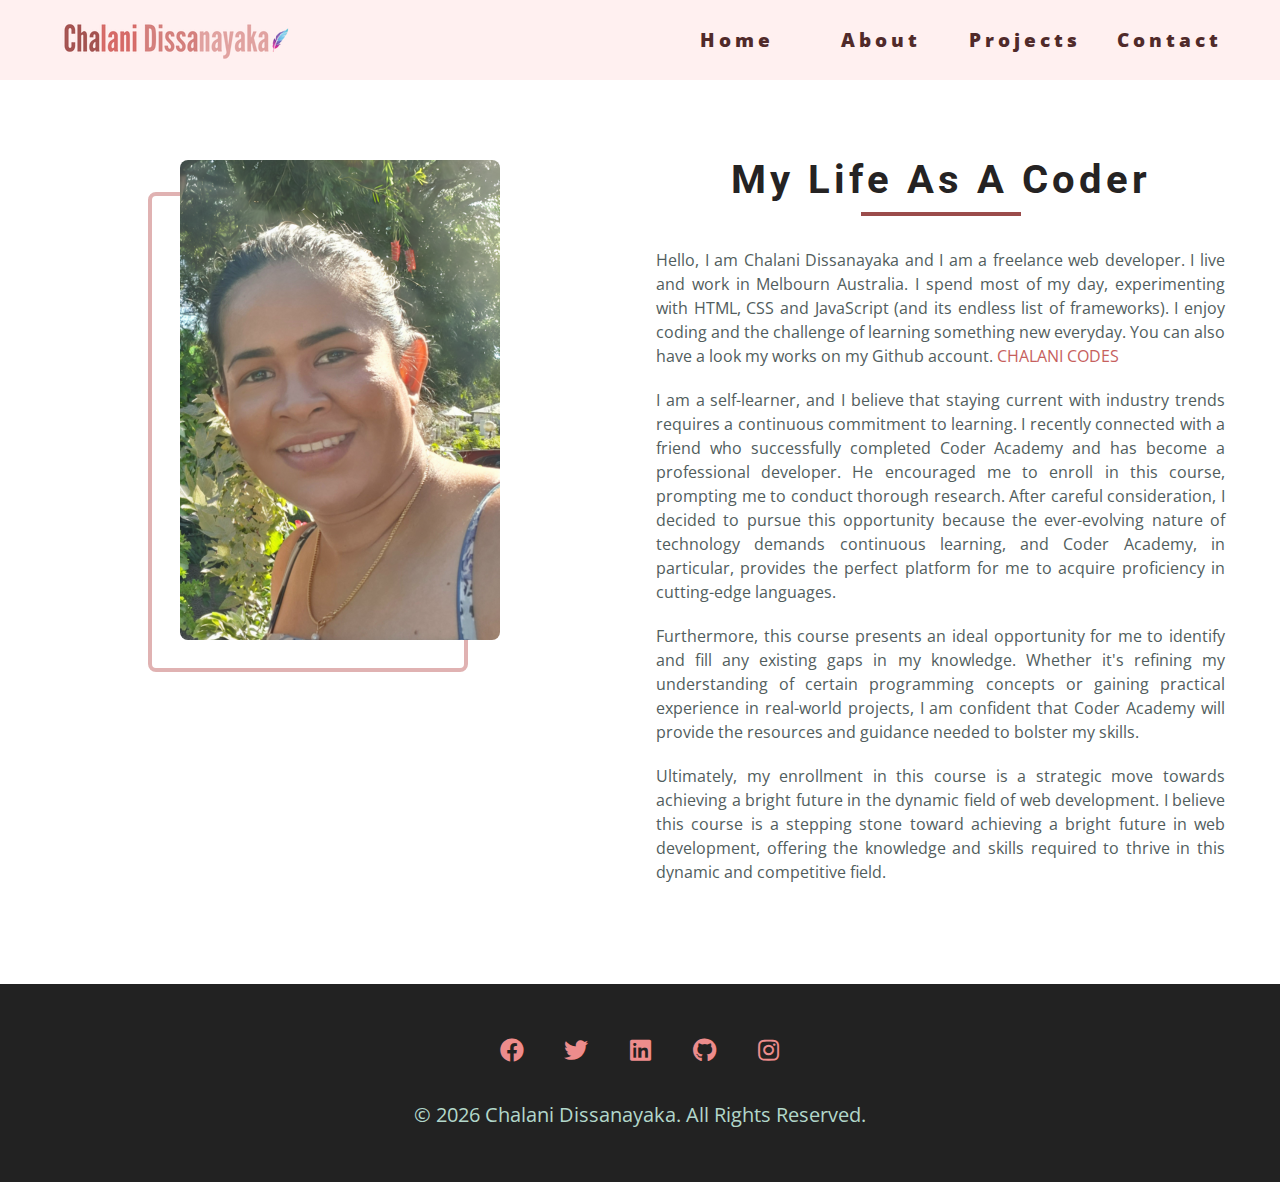
==== about.html @ c4699918 "added projects" ====
<!DOCTYPE html>
<html lang="en">
  <head>
    <meta charset="UTF-8" />
    <meta name="viewport" content="width=device-width, initial-scale=1.0" />
    <title>Chalani Dissanayaka || About</title>
    <link
      rel="stylesheet"
      href="./fontawesome-free-5.12.1-web/css/all.min.css"
    />
    <!-- css -->
    <link rel="stylesheet" href="./css/styles.css" />
  </head>

  <body>
    <!-- navbar -->
    <nav class="nav" id="nav">
      <div class="nav-center">
        <!-- nav header -->
        <div class="nav-header">
          <img src="./images/logo2.png" class="nav-logo" alt="" />
          <button class="nav-btn" id="nav-btn">
            <i class="fas fa-bars"></i>
          </button>
        </div>
        <!-- nav links -->
        <ul class="nav-links">
          <li><a href="index.html">home</a></li>
          <li><a href="about.html">about</a></li>
          <li><a href="projects.html">projects</a></li>
          <li><a href="contact.html">contact</a></li>
        </ul>
      </div>
    </nav>
    <!-- end of navbar -->
    <!-- sidebar -->
    <aside class="sidebar" id="sidebar">
      <div>
        <button id="close-btn" class="close-btn">
          <i class="fas fa-times"></i>
        </button>
        <ul class="sidebar-links">
          <li><a href="index.html">home</a></li>
          <li><a href="about.html">about</a></li>
          <li><a href="projects.html">projects</a></li>
          <li><a href="contact.html">contact</a></li>
        </ul>
        <!-- social-icons -->
        <ul class="social-icons">
          <li>
              <a href="http://www.facebook.com" class="social-icon">
                 <i class="fab fa-facebook"></i>  
              </a>
          </li>
          <li>
              <a href="http://www.twitter.com" class="social-icon">
                 <i class="fab fa-twitter"></i>  
              </a>
          </li>
          <li>
              <a href="http://www.linkedin.com" class="social-icon">
                 <i class="fab fa-linkedin"></i>  
              </a>
          </li>
          <li>
              <a href="http://www.github.com" class="social-icon">
                 <i class="fab fa-github"></i>  
              </a>
          </li>
          <li>
              <a href="http://www.instagram.com" class="social-icon">
                 <i class="fab fa-instagram"></i>  
              </a>
          </li>
      </ul>
      <!-- end of social-icons -->
      </div>
    </aside>
    <!-- end of sidebar -->

    <!-- ############## -->
    <!-- ############## -->

    <!-- about -->
    <section class="section about single-page">
        <div class="section-center about-center">
            <!-- about img -->
            <article class="about-img">
                <img src="./images/hero-img2.png" class="hero-photo" alt="about img">
            </article>
            <!-- end of about img -->
            <!-- about info -->
            <article class="about-info page-info">
                <!-- section title -->
                <div class="section-title about-title page-title">
                    <h2>my life as a coder</h2>
                    <div class="underline"></div>
                </div>
                <!-- end of section title -->
                <p>
                    Hello, I am Chalani Dissanayaka and I am a freelance web developer. I live and work in
                    Melbourn Australia. I spend most of my day, experimenting with HTML, CSS and
                    JavaScript (and its endless list of frameworks). I enjoy coding and the
                    challenge of learning something new everyday. You can also have a look my works
                    on my Github account.
                    <a href="https://github.com/chalanicodes"
                    >chalani codes</a>
                </p>
                <p>
                  I am a self-learner, and I believe that staying current 
                  with industry trends requires a continuous commitment to 
                  learning. I recently connected with a friend who successfully 
                  completed Coder Academy and has become a professional 
                  developer. He encouraged me to enroll in this course, prompting 
                  me to conduct thorough research. After careful consideration, 
                  I decided to pursue this opportunity because the ever-evolving 
                  nature of technology demands continuous learning, and Coder Academy, 
                  in particular, provides the perfect platform for me to acquire 
                  proficiency in cutting-edge languages.
                </p>
                <p>
                  Furthermore, this course presents an ideal opportunity for 
                  me to identify and fill any existing gaps in my knowledge. 
                  Whether it's refining my understanding of certain programming 
                  concepts or gaining practical experience in real-world projects, 
                  I am confident that Coder Academy will provide the resources and 
                  guidance needed to bolster my skills.
                </p>
                <p>
                  Ultimately, my enrollment in this course is a strategic move towards 
                  achieving a bright future in the dynamic field of web development. 
                  I believe this course is a stepping stone toward achieving a bright 
                  future in web development, offering the knowledge and skills required 
                  to thrive in this dynamic and competitive field.
                </p>
            </article>
        </div>
      </section>
    <!-- end of about -->
    
    <!-- ############## -->
    <!-- ############## -->

    <!-- footer -->
    <footer class="footer">
      <ul class="social-icons">
        <!-- single item -->
        <li>
          <a href="https://www.facebook.com" class="social-icon">
            <i class="fab fa-facebook"></i>
          </a>
        </li>
        <!-- end of single item -->
        <!-- single item -->
        <li>
          <a href="https://www.twitter.com" class="social-icon">
            <i class="fab fa-twitter"></i>
          </a>
        </li>
        <!-- end of single item -->
        <!-- single item -->
        <li>
          <a href="https://www.linkedin.com" class="social-icon">
            <i class="fab fa-linkedin"></i>
          </a>
        </li>
        <!-- end of single item -->
        <!-- single item -->
        <li>
          <a href="https://www.github.com" class="social-icon">
            <i class="fab fa-github"></i>
          </a>
        </li>
        <!-- end of single item -->
        <!-- single item -->
        <li>
          <a href="https://www.instagram.com" class="social-icon">
            <i class="fab fa-instagram"></i>
          </a>
        </li>
        <!-- end of single item -->
      </ul>

      <p>&copy; <span id="date"></span> Chalani Dissanayaka. All rights reserved.</p>
    </footer>
    <script src="./js/app.js"></script>
  </body>
</html>
---- css/styles.css ----
/*
=============== 
Fonts
===============
*/
@import url("https://fonts.googleapis.com/css?family=Open+Sans|Roboto:400,700&display=swap");

/*
=============== 
Variables
===============
*/

:root {
  /* dark shades of primary color*/
  --clr-primary-0: hsl(0, 31%, 24%);
  --clr-primary-1: hsl(1, 35%, 45%);
  --clr-primary-2: hsl(2, 48%, 57%);
  --clr-primary-3: hsl(0, 73%, 74%);
  --clr-primary-4: hsl(0, 65%, 68%);
  /* primary/main color */
  --clr-primary-5: hsl(0, 43%, 79%);
  /* lighter shades of primary color */
  --clr-primary-6: hsl(0, 59%, 75%);
  --clr-primary-7: hsl(0, 56%, 91%);
  --clr-primary-8: hsl(0, 28%, 95%);
  --clr-primary-9: hsl(9, 11%, 24%);
  --clr-primary-10: hsl(0, 100%, 97%);
  /* darkest grey - used for headings */
  --clr-grey-1: hsl(0, 3%, 14%);
  --clr-grey-2: hsl(161, 29%, 38%);
  --clr-grey-3: hsl(161, 37%, 63%);
  --clr-grey-4: hsl(159, 31%, 77%);
  /* grey used for paragraphs */
  --clr-grey-5: hsl(180, 7%, 34%);
  --clr-grey-6: hsl(178, 42%, 66%);
  --clr-grey-7: hsl(160, 1%, 45%);
  --clr-grey-8: hsl(177, 26%, 84%);
  --clr-grey-9: hsl(180, 15%, 90%);
  --clr-grey-10: hsl(180, 29%, 80%);
  --clr-white: #fff;
  --ff-primary: "Roboto", sans-serif;
  --ff-secondary: "Open Sans", sans-serif;
  --transition: all 0.3s linear;
  --spacing: 0.25rem;
  --radius: 0.5rem;
  --light-shadow: 0 5px 15px rgba(0, 0, 0, 0.1);
  --dark-shadow: 0 5px 15px rgba(0, 0, 0, 0.2);
  --max-width: 1170px;
}
/*

=============== 
Global Styles
===============
*/

*,
::after,
::before {
  margin: 0;
  padding: 0;
  box-sizing: border-box;
}
body {
  font-family: var(--ff-secondary);
  background: var(--clr-white);
  color: var(--clr-grey-1);
  line-height: 1.5;
  font-size: 0.875rem;
}
ul {
  list-style-type: none;
}
a {
  text-decoration: none;
}

img:not(.nav-logo) {
  width: 100%;
  display: block;
}

h1,
h2,
h3,
h4 {
  letter-spacing: var(--spacing);
  text-transform: capitalize;
  line-height: 1.25;
  margin-bottom: 0.75rem;
  font-family: var(--ff-primary);
}
h1 {
  font-size: 3rem;
}
h2 {
  font-size: 2rem;
}
h3 {
  font-size: 1.25rem;
}
h4 {
  font-size: 0.875rem;
}
p {
  margin-bottom: 1.25rem;
  color: var(--clr-grey-5);
}
@media screen and (min-width: 800px) {
  h1 {
    font-size: 4rem;
  }
  h2 {
    font-size: 2.5rem;
  }
  h3 {
    font-size: 1.75rem;
  }
  h4 {
    font-size: 1rem;
  }
  body {
    font-size: 1rem;
  }
  h1,
  h2,
  h3,
  h4 {
    line-height: 1;
  }
}
/*  global classes */

.btn {
  text-transform: uppercase;
  background: var(--clr-primary-6);
  color: var(--clr-primary-0);
  padding: 0.375rem 0.75rem;
  letter-spacing: var(--spacing);
  display: inline-block;
  font-weight: 900;
  -webkit-transition: var(--transition);
  transition: var(--transition);
  font-size: 0.875rem;
  border: 2px solid transparent;
  cursor: pointer;
  box-shadow: 0 1px 3px rgba(0, 0, 0, 0.2);
  border-radius: var(--radius);
}
.btn:hover {
  color: var(--clr-white);
  background: var(--clr-primary-4);
}
/* section */
.section {
  padding: 5rem 0;
}

.section-center {
  width: 90vw;
  margin: 0 auto;
  max-width: 1170px;
}
@media screen and (min-width: 992px) {
  .section-center {
    width: 95vw;
  }
}

.underline  {
    width: 5rem;
    height: 0.25rem;
    margin-bottom: 1.25rem;
    background: var(--clr-primary-1);
    margin-left: auto;
    margin-right: auto;
}
.section-title {
  margin-bottom: 4rem;
  text-align: center;
}
.bg-grey {
  background: var(--clr-grey-9);
}
/*
=============== 
Navbar
===============
*/
.nav-links {
  display: none;
}
.nav {
  height: 5rem;
  padding: 1rem;
  display: grid;
  -webkit-box-align: center;
  align-items: center;
  -webkit-transition: var(--transition);
  transition: var(--transition);
}
.nav-center {
  width: 100%;
  max-width: 1170px;
  margin: 0 auto;
}
.nav-header {
  display: grid;
  grid-template-columns: auto 1fr;
  -webkit-box-align: center;
  align-items: center;
}
.nav-btn {
  background: transparent;
  border-color: transparent;
  color: var(--clr-primary-2);
  font-size: 2rem;
  cursor: pointer;
  justify-self: end;
}
@media screen and (min-width: 768px) {
  .nav {
    background: var(--clr-primary-10);
  }
  .nav-btn {
    display: none;
  }
  .nav-links {
    display: grid;
    grid-template-columns: repeat(4, 1fr);
    justify-items: center;
    -webkit-column-gap: 2rem;
    -moz-column-gap: 2rem;
    column-gap: 2rem;
    justify-self: end;
    font-size: 1.2rem;
  }
  .nav-links a {
    text-transform: capitalize;
    color: var(--clr-primary-0);
    font-weight: 900;
    letter-spacing: var(--spacing);
    -webkit-transition: var(--transition);
    transition: var(--transition);
  }
  .nav-links a:hover {
    color: var(--clr-primary-2);

  }
  .nav-center {
    display: grid;
    grid-template-columns: auto 1fr;
    -webkit-box-align: center;
    align-items: center;
  }
}
/* fixed navbar */
.navbar-fixed {
  position: fixed;
  top: 0;
  left: 0;
  width: 100%;
  background: var(--clr-white);
  z-index: 2;
  box-shadow: var(--light-shadow);
}
/*
=============== 
Sidebar
===============
*/
.sidebar {
  position: fixed;
  top: 0;
  left: 0;
  width: 100%;
  height: 100%;
  background: var(--clr-primary-10);
  z-index: 4;
  display: grid;
  /* align-items: center;
  justify-content: center; */
  place-items: center;
  -webkit-transition: var(--transition);
  transition: var(--transition);
  /* add later */
  -webkit-transform: translateX(-100%);
  transform: translateX(-100%);
}
/* toggle sidebar */
.show-sidebar {
  -webkit-transform: translateX(0);
  transform: translateX(0);
}
.sidebar-links {
  text-align: center;
}
.sidebar-links a {
  font-size: 2rem;
  text-transform: capitalize;
  -webkit-transition: var(--transition);
  transition: var(--transition);
  color: var(--clr-grey-5);
  letter-spacing: var(--spacing);
  display: inline-block;
  margin-bottom: 1.5rem;
}
.sidebar-links a:hover {
  color: var(--clr-primary-1);
}
.social-icons {
  display: grid;
  margin-top: 3rem;
  width: 20rem;
  grid-template-columns: repeat(5, 1fr);
  justify-items: center;
}
.social-icon {
  font-size: 1.5rem;
  color: var(--clr-primary-9);
  -webkit-transition: var(--transition);
  transition: var(--transition);
}
.social-icon:hover {
  color: var(--clr-grey-2);
}
.close-btn {
  position: absolute;
  top: 1rem;
  right: 1rem;
  font-size: 3rem;
  background: transparent;
  border: transparent;
  -webkit-transition: var(--transition);
  transition: var(--transition);
  color: #bb2525;
  cursor: pointer;
}
.close-btn:hover {
  color: #e66b6b;
}
/*
=============== 
Hero
===============
*/
/* underline added to globals */
.hero .underline {
   margin-bottom: 0.5rem;
   margin-left: 0;
}
.hero-img {
    display: none;
}
.hero {
    background: var(--clr-primary-10);
}
.hero-center {
    min-height: calc(100vh - 5rem);
    display: grid;
    place-items: center;
}
.hero-info h4 {
    color: var(--clr-grey-7);
}
.hero-info h1 {
  color: var(--clr-primary-9);
}
.hero-info h3 {
  color: var(--clr-primary-9);
}
.hero-icons {
    justify-items: start;
}
.hero-btn {
    margin-top: 1.25rem;
    padding: 10px;
}
@media screen and (min-width: 992px) {
    .hero-img {
        display: block;
        position: relative;
    }
    .hero-center {
        grid-template-columns: 1fr 1fr;
    }
    
    .hero-img::before, 
    .about-img::before {
        content: "";
        position: absolute;
        width: 100%;
        height: 30rem;
        border: 0.25rem solid var(--clr-primary-5);
        top: 2rem;
        right: -2rem;
        border-radius: var(--radius);
    }
}
.hero-photo {
  max-width: 25rem;
  max-height: 30rem;
  object-fit: cover;
  border-radius: var(--radius);
  position: relative;
}

/*
=============== 
About
===============
*/
/* section title added to globals */
.about-title {
  text-align: left;
  margin-bottom: 2rem;
}
.about-title .underline {
  margin-left: 0;
  width: 10rem;
}
.about-center {
  display: grid;
  gap: 3rem 2rem;
}
.about-img {
  justify-self: center;
}
@media screen and (min-width: 992px) {
  .about-center {
    grid-template-columns: 1fr 1fr;
  }
  .about-img {
    position: relative;
  }
  .about-img::before {
    left: -2rem;
  }
  .about-info {
    align-self: center;
    text-align: justify;
  }
}
/*
=============== 
Services
===============
*/

/* small screen layout setup */
/* bg-grey in globals */
.service {
  background: var(--clr-white);
  padding: 3rem 1.5rem;
  margin-bottom: 2rem;
  border-radius: var(--radius);
  text-align: center;
  -webkit-transition: var(--transition);
  transition: var(--transition);
}
.service-icon {
  font-size: 2rem;
  margin-bottom: 1.5rem;
}
.service .underline {
  width: 3rem;
  height: 0.12rem;
  -webkit-transition: var(--transition);
  transition: var(--transition);
}
.service p {
  -webkit-transition: var(--transition);
  transition: var(--transition);
}
.service:hover {
  background: var(--clr-primary-4);
  color: var(--clr-white);
}
.service:hover p {
  color: var(--clr-white);
}
.service:hover .underline {
  background: var(--clr-white);
}
@media screen and (min-width: 676px) {
  .services-center {
    display: grid;
    grid-template-columns: 1fr 1fr;
    -webkit-column-gap: 2rem;
    -moz-column-gap: 2rem;
    column-gap: 2rem;
  }
}
@media screen and (min-width: 992px) {
  .services-center {
    grid-template-columns: 1fr 1fr 1fr;
  }
}
/*
=============== 
Projects
===============
*/
.projects-text {
  width: 85vw;
  max-width: 50rem;
  margin: 0 auto;
}
.project {
  position: relative;
  background: var(--clr-primary-4);
  border-radius: var(--radius);
  margin-bottom: 2rem;
}
.project-info {
  text-align: center;
  color: var(--clr-white);
  position: absolute;
  top: 50%;
  left: 50%;
  transform: translate(-50%, -50%);
  transition: var(--transition);
  opacity: 0; 
}
.project-info p {
  text-transform: capitalize;
  color: var(--clr-white);
}
.project:hover .project-info {
  opacity: 1;
}
.project-img {
  transition: var(--transition);
  border-radius: var(--radius);
  height: 15rem;
  object-fit: cover;
}
.project:hover .project-img {
  opacity: 0.1;
}
.project::after {
  content: "";
  position: absolute;
  top: 0;
  left: 0;
  width: 100%;
  height: 100%;
  border: 0.25rem solid var(--clr-white);
  border-radius: var(--radius);
  transition: var(--transition);
  opacity: 0;
}
.project:hover::after {
  opacity: 1;
  transform: scale(0.8);
}
@media screen and (min-width: 676px) {
  .projects-center {
    display: grid;
    grid-template-columns: 1fr 1fr;
    column-gap: 2rem;
  }
}
@media screen and (min-width: 992px) {
  .projects-center {
    grid-template-columns: repeat(3, 1fr);
  }
}
@media screen and (min-width: 1170px) {
  .projects-center {
    grid-template-rows: 200px 200px;
    gap: 1rem;
    grid-template-areas: 
    "a b b"
    "a c d";
  }
  .project-img {
    height: 100%;
  }
  .project {
    height: 100%;
  }
  .project-1 {
    grid-area: a;
  }
  .project-2 {
    grid-area: b;
  }
  .project-3 {
    grid-area: c;
  }
  .project-4 {
    grid-area: d;
  }
}
/*
=============== 
Connect
===============
*/
.connect {
  min-height: 40vh;
  position: relative;
  padding: 10rem 0 5rem 0;
  margin: 5rem 0;
}
.video-container {
  position: absolute;
  top: 0;
  left: 0;
  width: 100%;
  height: 100%;
  object-fit: cover;
  z-index: -2;
}
.connect::after {
  content: "";
  position: absolute;
  top: 0;
  left: 0;
  width: 100%;
  height: 100%;
  background: var(--clr-grey-9); 
  /* background: rgba(0, 0, 0, 0.6); */
  opacity: 0.7;
  z-index: -1;
}
.connect {
  display: grid;
  place-items: center;
}
.video-banner .section-title {
  margin-bottom: 2rem;
}
.video-text {
  max-width: 30rem;
}
.video-banner {
  background: var(--clr-primary-7);
  padding: 3rem 5rem 12rem 5rem;
  text-align: center;

  -webkit-clip-path: polygon(
    0% 0%,
    100% 0%,
    100% 75%,
    75% 75%,
    75% 100%,
    50% 75%,
    0% 75%
  );
  clip-path: polygon(
    0% 0%,
    100% 0%,
    100% 75%,
    75% 75%,
    75% 100%,
    50% 75%,
    0% 75%
  );
}

.connect {
  -webkit-clip-path: polygon(
    50% 0%,
    100% 10%,
    100% 90%,
    50% 100%,
    0 90%,
    0 10%
  );
  clip-path: polygon(50% 0%, 100% 10%, 100% 90%, 50% 100%, 0 90%, 0 10%);
}
/*
=============== 
Skills
===============
*/
@media screen and (min-width: 768px) {
  .skills-center {
    display: grid;
    grid-template-columns: 1fr 1fr;
    column-gap: 2rem;
  }
}
.skills {
  background: var(--clr-primary-8);
}
.skills h3 {
  margin: 1.5rem 0;
  color: var(--clr-primary-0);
}
.skill {
  margin-bottom: 1.25rem;
}
.skill p {
  margin-bottom: 0.5rem;
  text-transform: capitalize;
  color: var(--clr-primary-0);
}
.skill-container {
  background: var(--clr-white);
  height: 1rem;
  width: 100%;
  border-radius: var(--radius);
  position: relative;
}
.skill-value {
  position: absolute;
  top: 0;
  left: 0;
  background: var(--clr-primary-2);
  border-radius: var(--radius);
  height: 100%;
  width: 90%;
}
.value-60 {
  width: 60%;
}
.value-65 {
  width: 65%;
}
.value-75 {
  width: 75%;
}
.value-80 {
  width: 80%;
}
.value-85 {
  width: 85%;
}
.skill-text {
  position: absolute;
  top: -2rem;
  left: 90%;
  transform: translateX(-90%);
}
.skill-text-85 {
  left: 85%;
  transform: translateX(-85%);
}
.skill-text-80 {
  left: 80%;
  transform: translateX(-80%);
}
.skill-text-75 {
  left: 75%;
  transform: translateX(-75%);
}
.skill-text-65 {
  left: 65%;
  transform: translateX(-65%);
}
.skill-text-60 {
  left: 60%;
  transform: translateX(-60%);
}
/*
=============== 
Hobbies
===============
*/
.hobbies {
  background: var(--clr-white);
}
.card {
  height: 30rem;
  position: relative;
  perspective: 1500px;
}
.card-side {
  transition: all 2s linear;
  backface-visibility: hidden;
  position: absolute;
  top: 0;
  left: 0;
  width: 100%;
  height: 100%;
  border-radius: var(--radius);
}
.card-front {
  background: var(--clr-grey-9);
}
.card-back {
  background: var(--clr-primary-10);
  transform: rotateY(180deg);
  display: grid;
  place-items: center;
}
.card:hover .card-front {
  transform: rotateY(-180deg);
}
.card:hover .card-back {
  transform: rotateY(0);
}
.card-info {
  padding: 1rem 1.5rem;
  text-align: justify; 
}
.card-front img {
  height: 16rem;
  object-fit: cover;
  border-top-left-radius: var(--radius);
  border-top-right-radius: var(--radius);  
}
.card-footer {
  display: grid;
  grid-template-columns: auto 1fr;
  align-items: center;
}
.card-footer img {
  width: 2rem;
  height: 2rem;
  object-fit: cover;
  border-radius: 50%;
}
.card-footer p {
  margin-bottom: 0;
  text-transform: uppercase;
  justify-self: end;
  font-size: 0.85rem;
  color: var(--clr-primary-2);
}
.hobbies-center {
  display: grid;
  grid-template-columns: repeat(auto-fill,minmax(350px,1fr));
  gap: 3rem 1.5rem;
}

/*
=============== 
Footer
===============
*/
.footer {
  padding-bottom: 2rem;
  background: #222;
  display: grid;
  place-items: center;
}
.footer .social-icons {
  margin-bottom: 2rem;
}
.footer .social-icon {
  color: var(--clr-primary-3);
}
.footer .social-icon:hover {
  color: var(--clr-grey-6);
}
.footer p {
  font-size: 1.25rem;
  text-transform: capitalize;
  color: var(--clr-grey-4);
}

/*
=============== 
Single Page
===============
*/
.single-page {
  background: var(--clr-white);
  min-height: calc(100vh - 5rem - 198px);
}
.page-info {
  max-width: 700px;
}
.page-info a {
  text-transform: uppercase;
  color: var(--clr-primary-2);
  transition: var(--transition);
}
.page-info a:hover {
  color: var(--clr-primary-0);
}
.page-info h2 {
  right: -2rem;
}
.page-info .page-title  {
  text-align: center;
}
.page-info .page-title .underline {
  margin:auto;
}

/*
=============== 
Contact Page
===============
*/

.contact-center {
  display: grid;
  gap: 3rem 8rem;
}
.contact-img {
  justify-self: center;
}
.contact-photo {
  height: 500px;
  margin-top: 60px;
}
@media screen and (min-width: 992px) {
  .contact-center {
    grid-template-columns: 1fr 1fr;
  }
  .contact-img {
    position: relative;
    width: 500px;
  }
  .contact-img::before {
    left: -2rem;
  }
  .contant-info {
    align-self: center;
    width: 450px;
  }
}

.contact .row form{
    padding:2rem 2.5rem;
    box-shadow: 0 .5rem 1.5rem rgba(0, 0, 0, 0.1);
    border:.1rem solid rgba(0, 0, 0, 0.1);
    background: var(--clr-primary-10);
    border-radius: .5rem;
}
.contact .row .image img{
    width: 100%;
}
.contact .row form .box{
    padding:1rem;
    font-size: 1.1rem;
    color:#333;
    text-transform: none;
    border:.1rem solid rgba(0, 0, 0, 0.1);
    border-radius: .5rem;
    margin:.7rem 0;
    width: 100%;
}
.contact .row form .box:focus{
    border-color: var(--clr-primary-5);
}
.contact .row form textarea{
    height: 15rem;
    resize: none;
}

/*
=============== 
hobbies Page
===============
*/
/* section title added to globals */
.hobby-info {
  margin-left: 30px;
  text-align: justify; 
}
.hob-img {
  padding: 40px;
}
.hobby-title h3 {
  color: var(--clr-primary-1);
}
.hob-photo {
  height: 350px; 
  border-radius: var(--radius);
  border: 5px solid var(--clr-primary-6);   
}

@media screen and (min-width: 768px) {
  .hob-photo {
    border-radius: var(--radius);
    border: 5px solid var(--clr-primary-6); 
  }
  .hobby-info {
    margin-left: 40px;
    margin-bottom: 40px;
  }
  
}
@media screen and (min-width: 992px) {
  .hob-photo {
    height: 350px; 
    border: 5px solid var(--clr-primary-6);  
  }
  .hobby-info {
    margin-bottom: 40px;
  }
} 

/*
=============== 
Products Page
===============
*/
.projects-hero {
  height: 40vh;
  background: var(--clr-primary-10);
  display: grid;
  place-items: center;
}
.projects-hero .section-title {
  margin-bottom: 0;
}
.single-project {
  background: var(--clr-grey-9);
  border-radius: var(--radius);
}
.project-container img {
  border-top-left-radius: var(--radius);
  border-top-right-radius: var(--radius);
}
.project-container {
  position: relative;
}
.project-icon {
  position: absolute;
  font-size: 1.75rem;
  bottom: 0;
  left: 50%;
  transform: translate(-50%, 50%);
  width: 4rem;
  height: 4rem;
  display: grid;
  place-items: center;
  color: var(--clr-primary-0);
  border: 0.375rem solid var(--clr-grey-8);
  background: var(--clr-primary-3);
  border-radius: 50%;
}
.project-details {
  padding: 2rem 1.5rem;
}
.project-footer {
  display: grid;
  grid-template-columns: 1fr 1fr;
  color: var(--clr-primary-2);
}
.project-footer a {
  color: var(--clr-primary-2);
  text-transform: capitalize;
  transition: var(--transition);
  justify-self: end;
  font-size: 1.15rem;
}
.project-footer i {
  font-size: 1.15rem;
}
.project-footer a:hover {
  color: var(--clr-primary-1);
}
.projects-page-center {
  display: grid;
  grid-template-columns: repeat(auto-fill,minmax(330px, 1fr));
  gap: 3rem 3rem;
}
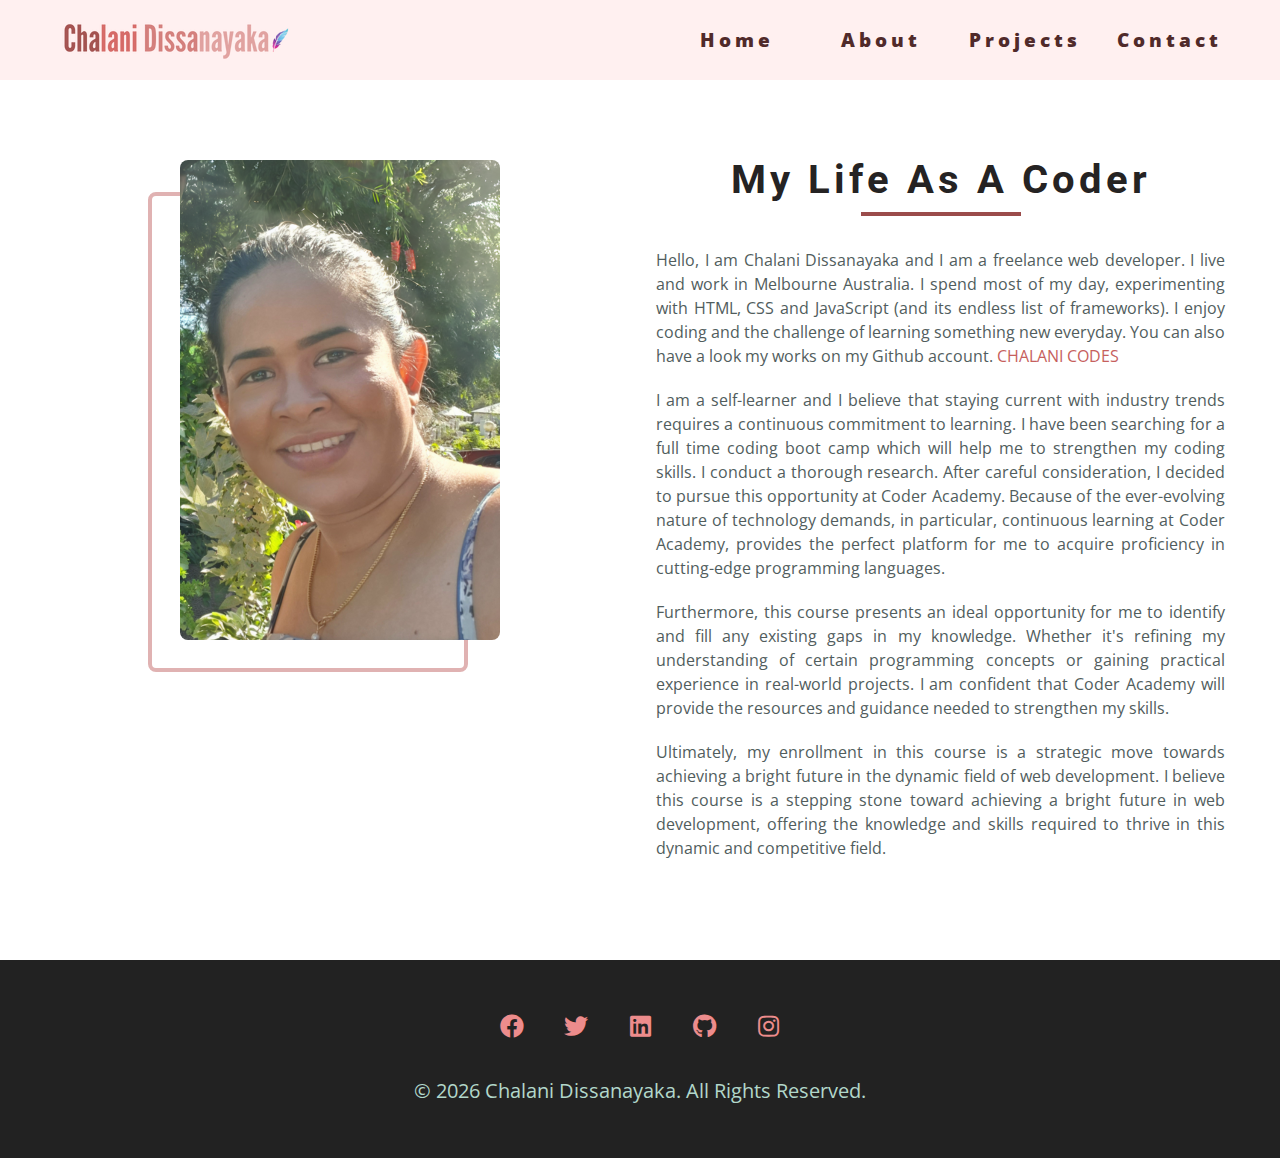
==== commit b4cdc497: "updated index.html" ====
--- a/about.html
+++ b/about.html
@@ -99,7 +99,7 @@
                 <!-- end of section title -->
                 <p>
                     Hello, I am Chalani Dissanayaka and I am a freelance web developer. I live and work in
-                    Melbourn Australia. I spend most of my day, experimenting with HTML, CSS and
+                    Melbourne Australia. I spend most of my day, experimenting with HTML, CSS and
                     JavaScript (and its endless list of frameworks). I enjoy coding and the
                     challenge of learning something new everyday. You can also have a look my works
                     on my Github account.
@@ -107,24 +107,23 @@
                     >chalani codes</a>
                 </p>
                 <p>
-                  I am a self-learner, and I believe that staying current 
+                  I am a self-learner and I believe that staying current 
                   with industry trends requires a continuous commitment to 
-                  learning. I recently connected with a friend who successfully 
-                  completed Coder Academy and has become a professional 
-                  developer. He encouraged me to enroll in this course, prompting 
-                  me to conduct thorough research. After careful consideration, 
-                  I decided to pursue this opportunity because the ever-evolving 
-                  nature of technology demands continuous learning, and Coder Academy, 
-                  in particular, provides the perfect platform for me to acquire 
-                  proficiency in cutting-edge languages.
+                  learning. I have been searching for a full time coding 
+                  boot camp which will help me to strengthen my coding skills.
+                  I conduct a thorough research. After careful consideration, 
+                  I decided to pursue this opportunity at Coder Academy. Because of
+                  the ever-evolving nature of technology demands, in particular,
+                  continuous learning at Coder Academy, provides the perfect platform for 
+                  me to acquire proficiency in cutting-edge programming languages.
                 </p>
                 <p>
                   Furthermore, this course presents an ideal opportunity for 
                   me to identify and fill any existing gaps in my knowledge. 
                   Whether it's refining my understanding of certain programming 
-                  concepts or gaining practical experience in real-world projects, 
+                  concepts or gaining practical experience in real-world projects. 
                   I am confident that Coder Academy will provide the resources and 
-                  guidance needed to bolster my skills.
+                  guidance needed to strengthen my skills.
                 </p>
                 <p>
                   Ultimately, my enrollment in this course is a strategic move towards 
--- a/css/styles.css
+++ b/css/styles.css
@@ -427,6 +427,9 @@
 .about-img {
   justify-self: center;
 }
+.about-info p {
+  text-align: justify;
+}
 @media screen and (min-width: 992px) {
   .about-center {
     grid-template-columns: 1fr 1fr;
@@ -866,6 +869,9 @@
 .page-info {
   max-width: 700px;
 }
+.page-info p {
+  text-align: justify;
+}
 .page-info a {
   text-transform: uppercase;
   color: var(--clr-primary-2);
@@ -954,6 +960,7 @@
 /* section title added to globals */
 .hobby-info {
   margin-left: 30px;
+  margin-right: 30px;
   text-align: justify; 
 }
 .hob-img {
@@ -986,12 +993,13 @@
   }
   .hobby-info {
     margin-bottom: 40px;
+    margin-right: 20px;
   }
 } 
 
 /*
 =============== 
-Products Page
+Projects Page
 ===============
 */
 .projects-hero {
@@ -1042,7 +1050,7 @@
   text-transform: capitalize;
   transition: var(--transition);
   justify-self: end;
-  font-size: 1.15rem;
+  font-size: 1rem;
 }
 .project-footer i {
   font-size: 1.15rem;
@@ -1054,4 +1062,10 @@
   display: grid;
   grid-template-columns: repeat(auto-fill,minmax(330px, 1fr));
   gap: 3rem 3rem;
+}
+@media screen and (min-width: 992px) {
+  .project-footer a {
+    transition: var(--transition);
+    font-size: 1.15rem;
+  }  
 }